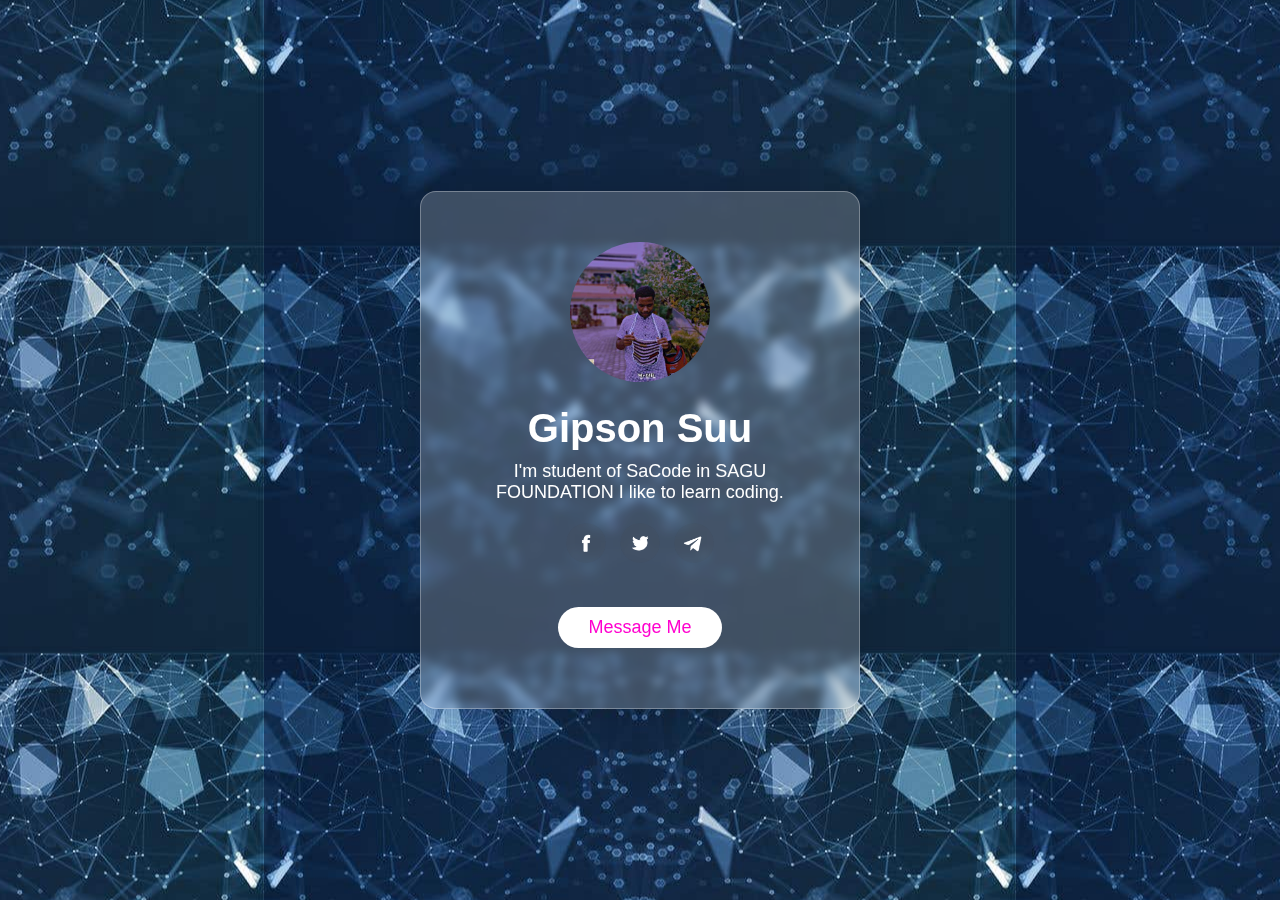
==== index.html @ e685f04d "first commit" ====
<!DOCTYPE html>
<html lang="en">
<head>
    <meta charset="UTF-8">
    <meta http-equiv="X-UA-Compatible" content="IE=edge">
    <meta name="viewport" content="width=device-width, initial-scale=1.0">
    <title>Glassmorphins Card Design</title>
    <link rel="stylesheet" href="Style.css">
</head>
<body>
    
<div class="container">
    <div class="card" data-tilt>
        <img src="images/profile saya.jpg">
        <h2> Gipson Suu</h2>
        <p> I'm student of SaCode in SAGU FOUNDATION I like to learn coding.</p>
        <div class="links">
            <a href="https://facebook.com"><img src="images/facebook.png"></a>
            <a href="https://twitter.com"><img src="images/twitter.png"></a>
            <a href="https://telegram.com"><img src="images/telegram.png"></a>
        </div>
        <a href="#" class="btn"> Message Me</a>
    </div>
</div>
 <script src="vanilla-tilt.js"></script>
</body>
</html>
---- Style.css ----
*{
    margin: 0;
    padding: 0;
    box-sizing: border-box;
    font-family: 'poppins', sans-serif;

}

.container{
    width: 100%;
    height: 100vh;
    background-image: url(Backround\ blakang.jpg);
    background-position: center;
    background-size: covers;
    display: flex;
    align-items: center;
    justify-content: center;
}

.card{
    width: 90%;
    max-width: 440px;
    color: #fff;
    text-align: center;
    padding: 50px 35px;
    border: 1px solid rgba(255,255,255,0.3);
    background: rgba(255,255,255,0.2);
    border-radius: 16px;
    box-shadow: 0 4px 30px rgba(0,0,0,0.1);
    backdrop-filter: blur(5px);

}
.card img{
    width: 140px;
    border-radius: 50%;
}
.card h2{
    font-size: 40px;
    font-weight: 600;
    margin-top: 20px;
}

.card p{
    font-size: 18px;
    margin: 10px auto;
    max-width: 330px;
}

.card .links img{
    width: 40px;
    border-radius: 50%;
    margin: 10px 5px;
    transition: backround 0.5s ;
    
}

.card .links img:hover{
    background: #ff01cf;
}

.btn{
   text-decoration: none;
   display: inline-block ;
   font-size: 18px;
   font-weight: 500;
   background: #fff; 
   color: #ff01cf ;
   padding: 10px 30px;
   border-radius: 30px;
   margin: 30px 0 10px;
}
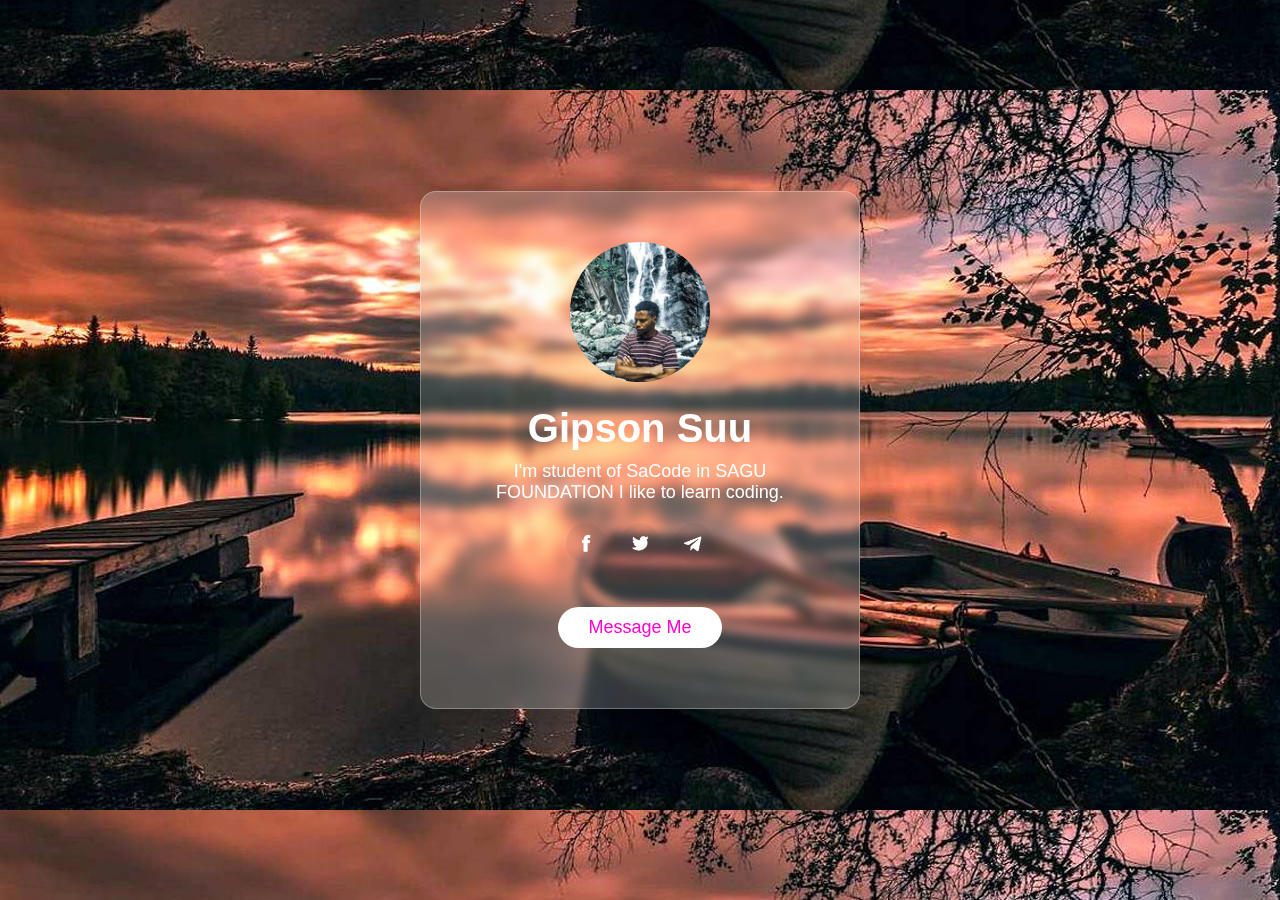
==== commit 7003f0ec: "second commit" ====
--- a/index.html
+++ b/index.html
@@ -11,7 +11,7 @@
     
 <div class="container">
     <div class="card" data-tilt>
-        <img src="images/profile saya.jpg">
+        <img src="images/sa phu profile.jpg">
         <h2> Gipson Suu</h2>
         <p> I'm student of SaCode in SAGU FOUNDATION I like to learn coding.</p>
         <div class="links">
--- a/Style.css
+++ b/Style.css
@@ -9,7 +9,7 @@
 .container{
     width: 100%;
     height: 100vh;
-    background-image: url(Backround\ blakang.jpg);
+    background-image: url(backround\ baru.jpg);
     background-position: center;
     background-size: covers;
     display: flex;
